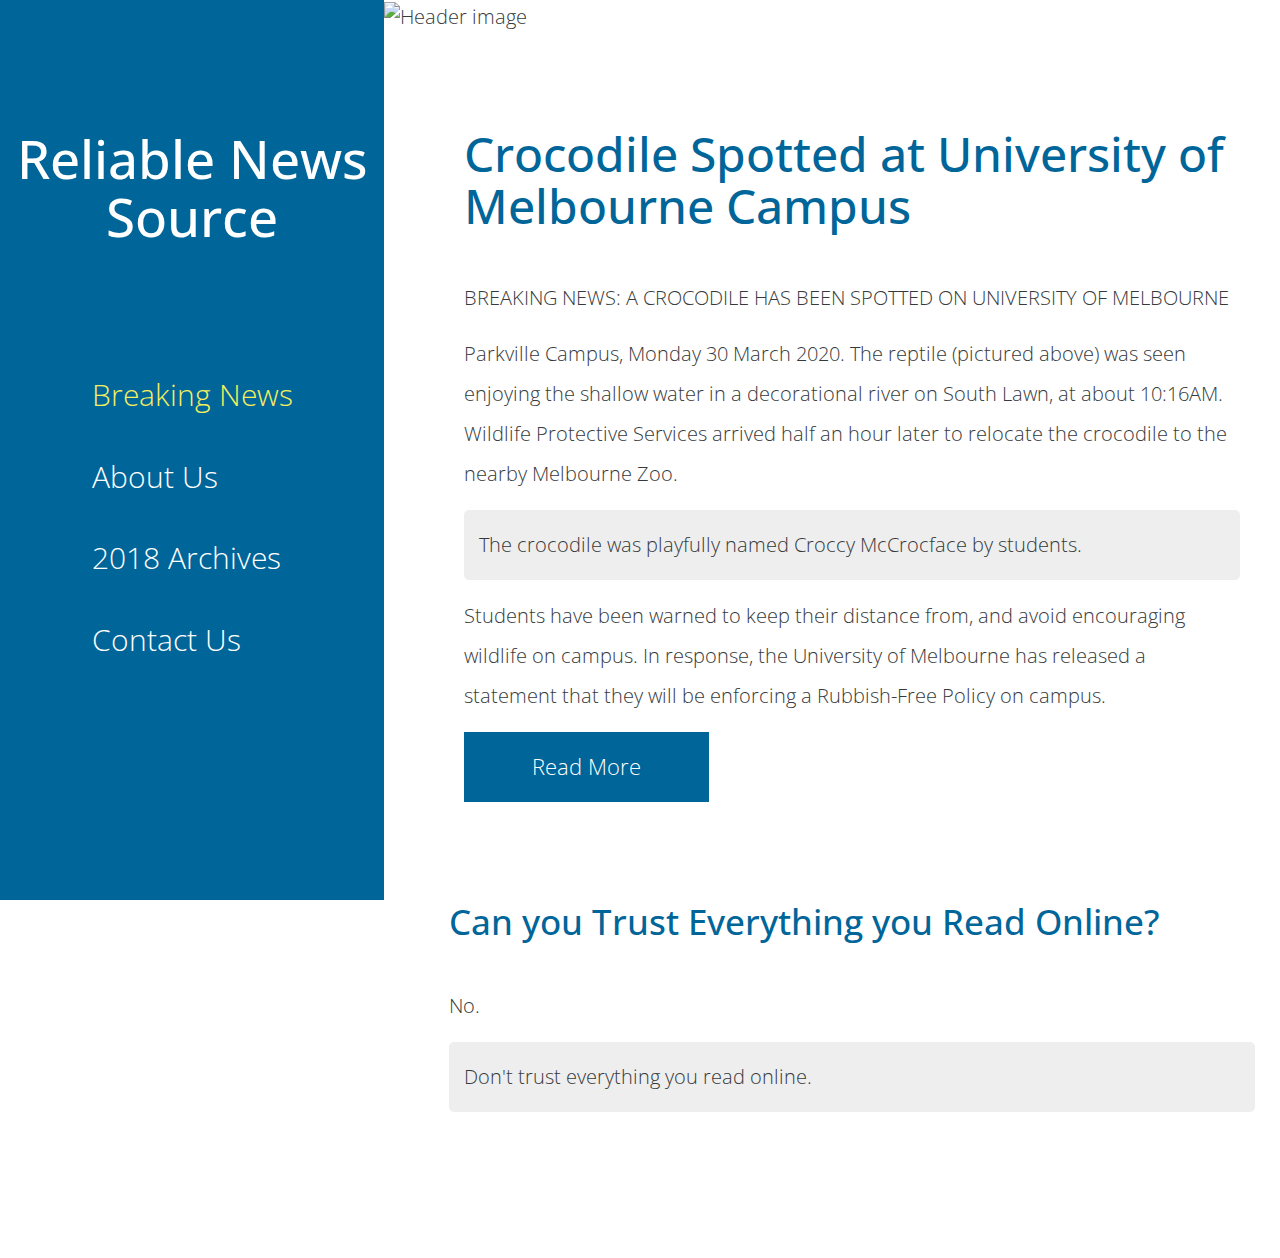
==== index.html @ 6cb374c9 "Update index.html" ====
<!DOCTYPE html>
<html>
<head>
    <meta charset="utf-8">
    <meta http-equiv="X-UA-Compatible" content="IE=edge">
    <meta name="viewport" content="width=device-width, initial-scale=1">

    <title>Neaty HTML Web Template</title>
<!--
Neaty HTML Template
http://www.templatemo.com/tm-501-neaty
-->
    <!-- load stylesheets -->
    <link rel="stylesheet" href="https://fonts.googleapis.com/css?family=Open+Sans:300,400">  <!-- Google web font "Open Sans" -->
    <link rel="stylesheet" href="css/bootstrap.min.css">                                      <!-- Bootstrap style -->
    <link rel="stylesheet" href="css/magnific-popup.css">                                <!-- Magnific pop up style, http://dimsemenov.com/plugins/magnific-popup/ -->
    <link rel="stylesheet" href="css/templatemo-style.css">                                   <!-- Templatemo style -->

    <!-- HTML5 shim and Respond.js for IE8 support of HTML5 elements and media queries -->
    <!-- WARNING: Respond.js doesn't work if you view the page via file:// -->
        <!--[if lt IE 9]>
          <script src="https://oss.maxcdn.com/html5shiv/3.7.2/html5shiv.min.js"></script>
          <script src="https://oss.maxcdn.com/respond/1.4.2/respond.min.js"></script>
          <![endif]-->
</head>
    <body>        
        <div class="container">
            <div class="row">
                <div class="tm-left-right-container">
                    <!-- Left column: logo and menu -->
                    <div class="tm-blue-bg tm-left-column">                        
                        <div class="tm-logo-div text-xs-center">
                            <h1 class="tm-site-name">Reliable News Source</h1>
                        </div>
                        <nav class="tm-main-nav">
                            <ul class="tm-main-nav-ul">
                                <li class="tm-nav-item">
                                    <a href="#welcome" class="tm-nav-item-link">Breaking News</a>
                                </li>
                                <li class="tm-nav-item">
                                    <a href="#about" class="tm-nav-item-link">About Us</a>
                                </li>
                                <li class="tm-nav-item">
                                    <a href="#secondgallery" class="tm-nav-item-link">2018 Archives</a>
                                </li>
                                <li class="tm-nav-item">
                                    <a href="#contact" class="tm-nav-item-link">Contact Us</a>
                                </li>
                            </ul>
                        </nav>                                         
                    </div> <!-- Left column: logo and menu -->
                    
                    <!-- Right column: content -->
                    <div class="tm-right-column">
                        <figure>
                            <img src="img/unimelbcroc.png" alt="Header image" class="img-fluid">    
                        </figure>

                        <div class="tm-content-div">
                            <!-- Welcome section -->
                            <section id="welcome" class="tm-section">
                                <header>
                                    <h2 class="tm-blue-text tm-welcome-title tm-margin-b-45">Crocodile Spotted at University of Melbourne Campus</h2>
                                </header>
                                <p>BREAKING NEWS: A CROCODILE HAS BEEN SPOTTED ON UNIVERSITY OF MELBOURNE</p>
                                <p>
                                Parkville Campus, Monday 30 March 2020. The reptile (pictured above) was seen enjoying the shallow water in a decorational river on South Lawn, at about 10:16AM. Wildlife Protective Services arrived half an hour later to relocate the crocodile to the nearby Melbourne Zoo.</p>
                                <blockquote>
                                <p>
                                The crocodile was playfully named Croccy McCrocface by students.
                                </p>
                                </blockquote>
                                <p> Students have been warned to keep their distance from, and avoid encouraging wildlife on campus. In response, the University of Melbourne has released a statement that they will be enforcing a Rubbish-Free Policy on campus.</p>
                                <a href="#" class="tm-button tm-button-wide">Read More</a>  
                            </section>
                            <!-- About section -->
                            <section id="about" class="tm-section">
                                <div class="row">    
                                        <header>
                                            <h2 class="tm-blue-text tm-section-title tm-margin-b-45">Can you Trust Everything you Read Online?</h2>
                                        </header>
                                        <p>No.</p>
                                        <blockquote>
                                        <p>
                                        Don't trust everything you read online.
                                        </p>
                                        </blockquote>
                                </div>
                        </div>  
                        
                    </div> <!-- Right column: content -->
                </div>
            </div> <!-- row -->
        </div> <!-- container -->
                
        <!-- load JS files -->
        <script src="js/jquery-1.11.3.min.js"></script>             <!-- jQuery (https://jquery.com/download/) -->
        <script src="js/jquery.magnific-popup.min.js"></script>     <!-- Magnific pop-up (http://dimsemenov.com/plugins/magnific-popup/) -->
        <script src="js/jquery.singlePageNav.min.js"></script>      <!-- Single Page Nav (https://github.com/ChrisWojcik/single-page-nav) -->
        <script>     
       
            $(document).ready(function(){

                // Single page nav
                $('.tm-main-nav').singlePageNav({
                    'currentClass' : "active",
                    offset : 20
                });

                // Magnific pop up
                $('.tm-gallery-1').magnificPopup({
                  delegate: 'a', // child items selector, by clicking on it popup will open
                  type: 'image',
                  gallery: {enabled:true}
                  // other options
                }); 

                $('.tm-gallery-2').magnificPopup({
                  delegate: 'a', // child items selector, by clicking on it popup will open
                  type: 'image',
                  gallery: {enabled:true}
                  // other options
                }); 

                $('.tm-gallery-3').magnificPopup({
                  delegate: 'a', // child items selector, by clicking on it popup will open
                  type: 'image',
                  gallery: {enabled:true}
                  // other options
                }); 

                $('.tm-current-year').text(new Date().getFullYear());                
            });
        </script>             
</body>
</html>
---- css/templatemo-style.css ----
/*

Neaty HTML Template

http://www.templatemo.com/tm-501-neaty

*/
body {
	font-family: 'Open Sans', Helvetica, Arial, sans-serif;
	font-size: 20px;
	font-weight: 300;
	overflow-x: hidden;
}

a, button { transition: all 0.3s ease; }
a:hover,
a:focus {
	text-decoration: none;
	outline: none;
}

.row { display: block; }
.tm-left-right-container { width: 100%; }

.tm-blue-bg {
	background-color: #006599;
	color: white;
}

.tm-blue-text {	color: #006599; }
.tm-blue-bg a {	color: white; }

.tm-site-name {
	font-size: 4rem;
	margin-top: 20px;
}

.tm-logo-div { 
	padding-top: 40px; 
	padding-bottom: 40px;
}

.tm-main-nav { display: none; }

.tm-main-nav-ul {
	display: inline-block;
	padding-left: 0;
}

.tm-section { margin-bottom: 60px; }
.tm-welcome-title {	font-size: 2.4rem; }
.tm-section-title {	font-size: 2.2rem; }
.tm-content-div { padding: 40px; }
.tm-margin-b-45 { margin-bottom: 45px; }
.tm-margin-b-30 { margin-bottom: 30px; }
p { line-height: 2; }

.tm-button {
	background-color: #006599;
	border: none;
	color: white;
	cursor: pointer;
	display: inline-block;
	font-size: 1.4rem;	
	padding: 18px 35px;
}

.tm-button-wide { padding: 18px 40px; }

.tm-button:hover,
.tm-button:active,
.tm-button:focus {
	background-color: #2790c6;
	color: white;
}

.tm-nav-item:hover a,
.tm-nav-item:active a,
.tm-nav-item:focus a,
.tm-nav-item-link.active {
	color: #f4ef5e;
}

.tm-about-img-container { margin-top: 50px; }

.tm-gallery-container {
	overflow: auto;
	margin-left: -5px;
	margin-right: -5px;
}

.tm-img-container {	float: left; }

.tm-img-container-1,
.tm-img-container-2,
.tm-img-container-3 { 
	margin-bottom: 10px;
	width: 50%; 
}

.tm-img-tn {
	padding-left: 5px;
	padding-right: 5px;
}

.tm-img-tn {
	display: block;
	margin: 0 auto;
}

.tm-contact-right { margin-top: 40px; }

.form-control {
	border-color: #0a6697;
	border-radius: 0;
	color: #4286ab;
	font-family: 'Open Sans', Helvetica, Arial, sans-serif;
	font-size: 1.3rem;
}

input::-webkit-input-placeholder,
textarea::-webkit-input-placeholder {
	color: #4286ab !important;
}
 
input:-moz-placeholder,
textarea:-moz-placeholder { /* Firefox 18- */
	color: #4286ab !important;  
}
 
input::-moz-placeholder,
textarea::-moz-placeholder {  /* Firefox 19+ */
	color: #4286ab !important;  
}
 
input:-ms-input-placeholder,
textarea:-ms-input-placeholder {  
	color: #4286ab !important;  
}

.tm-contact-right {	padding-left: 15px; }
.tm-copyright-p { margin-bottom: 0; }

blockquote {
    margin: 0;
}

blockquote p {
    padding: 15px;
    background: #eee;
    border-radius: 5px;
}

/* Media Queries */
@media (min-width: 576px) {
	.container { width: 100%; }
	.tm-site-name { margin-top: 35px; }
	.tm-welcome-title { font-size: 3rem; }
	.tm-img-container-1 { width: 20%; }
	.tm-img-container-2 { width: 33.3334%; }
	.tm-img-container-3 { width: 25%; }
}

@media (min-width: 768px) {
	.tm-about-img-container { margin-top: 0; }
}

@media (min-width: 992px) {
	.tm-main-nav {
		display: flex;
		justify-content: center;
	}

	.tm-left-column { 
		position: fixed; 
		height: 100%;
	}

	.container { width: 100%; }
	.tm-left-column { width: 30%; }

	.tm-right-column {
		float: right;
		width: 70%;
	}

	.tm-nav-item {
		cursor: pointer;
		font-size: 1.5rem;
		list-style: none;
		padding: 18px 30px;
		transition: all 0.3s ease;
	}

	.tm-site-name {
	    font-size: 3.3rem;
	    margin-top: 30px;
	}

	.tm-logo-div {
	    padding-top: 50px;
	    padding-bottom: 50px;
	}

	.tm-section { margin-bottom: 100px; }

	.tm-content-div { padding: 80px 40px 30px 80px;	}

	.tm-img-container-1 {
		margin-bottom: 10px;
		width: 33.3334%;
	}

	.tm-img-container-2 {
		margin-bottom: 10px;
		width: 50%;
	}

	.tm-img-container-3 {
		margin-bottom: 10px;
		width: 33.3333%;
	}

	.tm-contact-right { margin-top: 0; }
}

@media (min-width: 1200px) {		
	.container { width: 100%; }	
	.tm-button-wide { padding: 18px 68px; }
	.tm-img-container-1 { width: 20%; }
	.tm-img-container-2 { width: 33.3333%; }
	.tm-img-container-3 { width: 25%; }
	.tm-contact-right { padding-left: 42px; }
}

@media (min-width: 1500px) {	
	.container { width: 100%; }
	p { margin-bottom: 30px; }

	.tm-gallery-container {
		overflow: auto;
		margin-left: -10px;
		margin-right: -10px;
	}

	.tm-img-tn {
		padding-left: 10px;
		padding-right: 10px;
	}
}

@media (min-width: 1800px) {
	.container,
	.tm-left-right-container {
	    width: 100%;
	}

	p { margin-bottom: 36px; }

	.tm-gallery-container {
		overflow: auto;
		margin-left: -10px;
		margin-right: -10px;
	}

	.tm-img-container-1 { width: 20%; }

	.tm-img-tn {
		padding-left: 10px;
		padding-right: 10px;
	}
}

@media (max-height: 860px) {
	.tm-logo-div {
	    padding-top: 45px;
	    padding-bottom: 20px;
	}

	.tm-nav-item { font-size: 1.4rem; }

	.tm-site-name {
		font-size: 2.4rem;
		margin-top: 10px;
	}
}

@media (min-height: 859px) {
	.tm-logo-div {
	    padding-top: 100px;
	    padding-bottom: 100px;
	}

	.tm-nav-item { font-size: 1.9rem; }
}
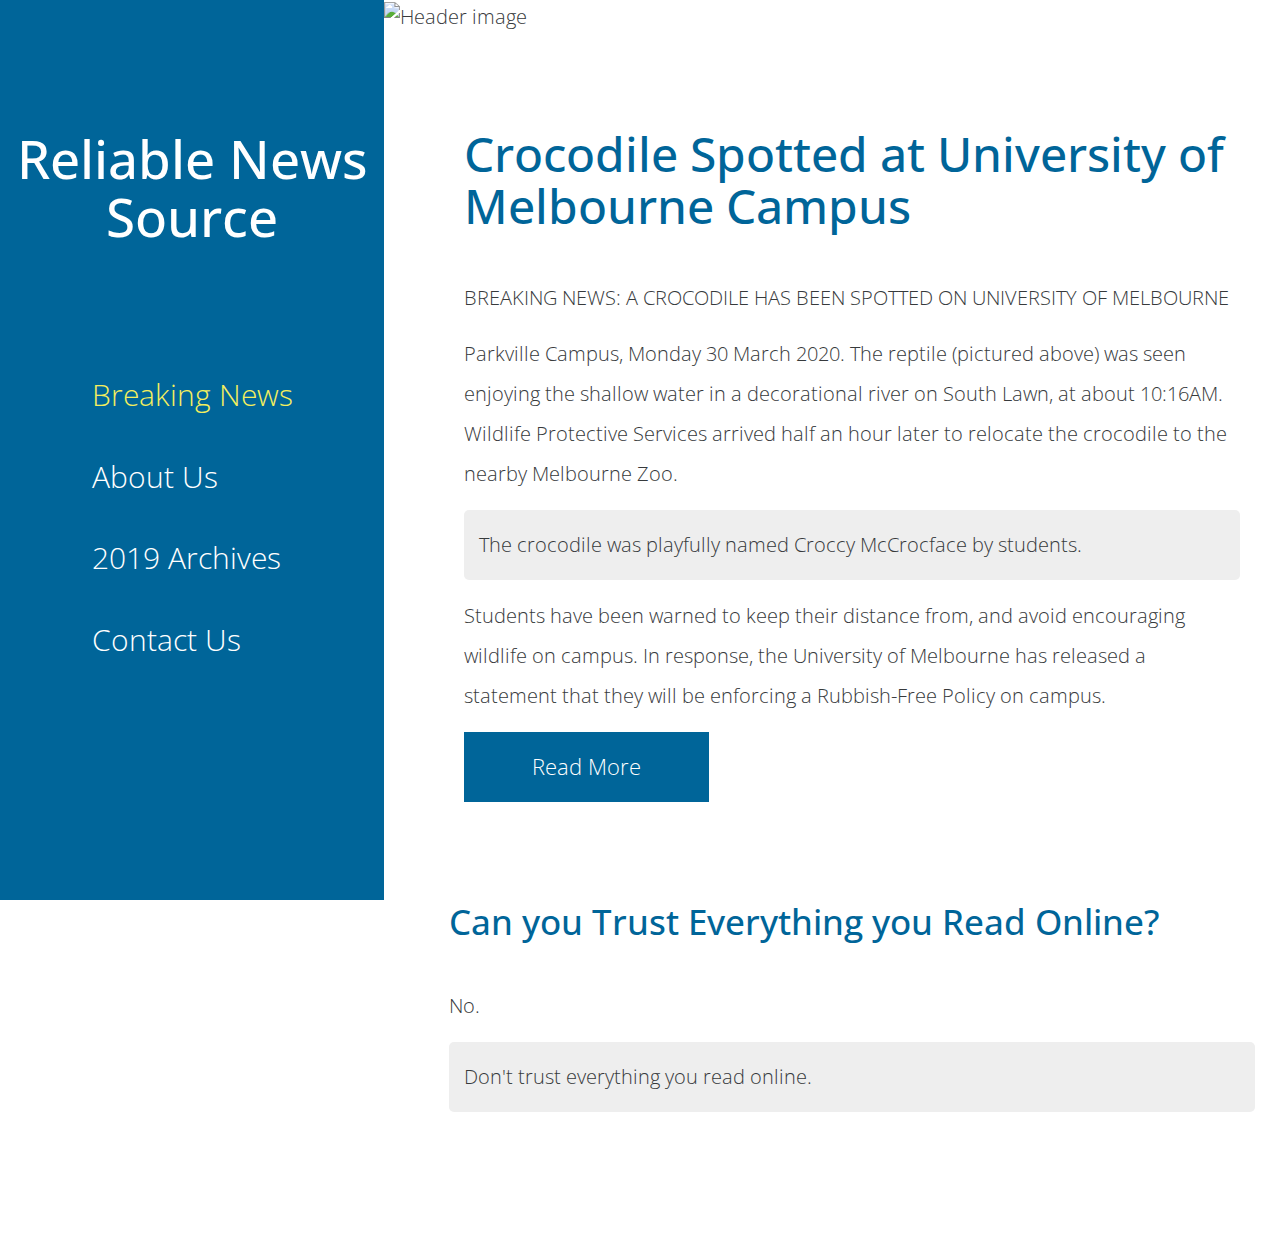
==== commit 23f41f80: "Update index.html" ====
--- a/index.html
+++ b/index.html
@@ -5,7 +5,7 @@
     <meta http-equiv="X-UA-Compatible" content="IE=edge">
     <meta name="viewport" content="width=device-width, initial-scale=1">
 
-    <title>Neaty HTML Web Template</title>
+    <title>Reliable News Source</title>
 <!--
 Neaty HTML Template
 http://www.templatemo.com/tm-501-neaty
@@ -41,7 +41,7 @@
                                     <a href="#about" class="tm-nav-item-link">About Us</a>
                                 </li>
                                 <li class="tm-nav-item">
-                                    <a href="#secondgallery" class="tm-nav-item-link">2018 Archives</a>
+                                    <a href="#secondgallery" class="tm-nav-item-link">2019 Archives</a>
                                 </li>
                                 <li class="tm-nav-item">
                                     <a href="#contact" class="tm-nav-item-link">Contact Us</a>
